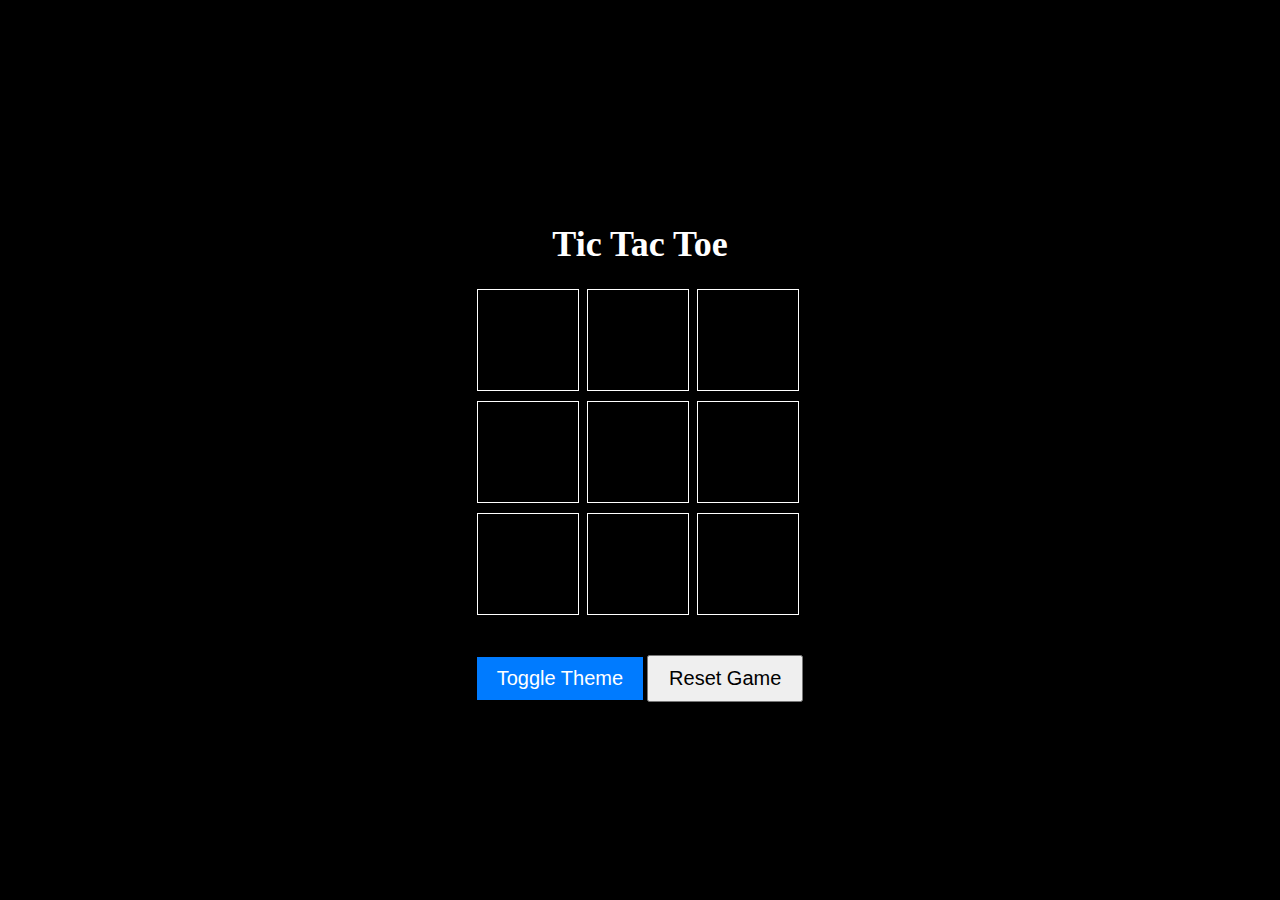
==== frontend/index.html @ 29d4d746 "added frontend for 1v1 tictactoe" ====
<!DOCTYPE html>
<html lang="en">
<head>
    <meta charset="UTF-8">
    <meta name="viewport" content="width=device-width, initial-scale=1.0">
    <title>Tic Tac Toe</title>
    <link rel="stylesheet" href="styles.css">
</head>
<body>
    <div class="container">
        <h1>Tic Tac Toe</h1>
        <div id="game-board">
            <div class="cell" id="cell0" onclick="handleMove(0)"></div>
            <div class="cell" id="cell1" onclick="handleMove(1)"></div>
            <div class="cell" id="cell2" onclick="handleMove(2)"></div>
            <div class="cell" id="cell3" onclick="handleMove(3)"></div>
            <div class="cell" id="cell4" onclick="handleMove(4)"></div>
            <div class="cell" id="cell5" onclick="handleMove(5)"></div>
            <div class="cell" id="cell6" onclick="handleMove(6)"></div>
            <div class="cell" id="cell7" onclick="handleMove(7)"></div>
            <div class="cell" id="cell8" onclick="handleMove(8)"></div>
        </div>
        <div id="game-status"></div>
        <button id="theme-toggle" onclick="toggleTheme()">Toggle Theme</button>
        <button onclick="resetGame()">Reset Game</button>
    </div>

    <script src="scripts.js"></script>
</body>
</html>
---- frontend/styles.css ----
body {
    display: flex;
    justify-content: center;
    align-items: center;
    height: 100vh;
    margin: 0;
    background-color: black;
    color: white;
}

.container {
    text-align: center;
}

h1 {
    font-size: 36px;
}

#game-board {
    display: grid;
    grid-template-columns: repeat(3, 100px);
    grid-gap: 10px;
    margin-top: 20px;
}

.cell {
    width: 100px;
    height: 100px;
    border: 1px solid white;
    display: flex;
    justify-content: center;
    align-items: center;
    font-size: 24px;
    cursor: pointer;
}

#game-status {
    font-size: 24px;
    margin-top: 20px;
}

button {
    margin-top: 20px;
    padding: 10px 20px;
    font-size: 20px;
    cursor: pointer;
}

#theme-toggle {
    background-color: #007bff;
    color: white;
    border: none;
}

#theme-toggle:hover {
    background-color: #0056b3;
}
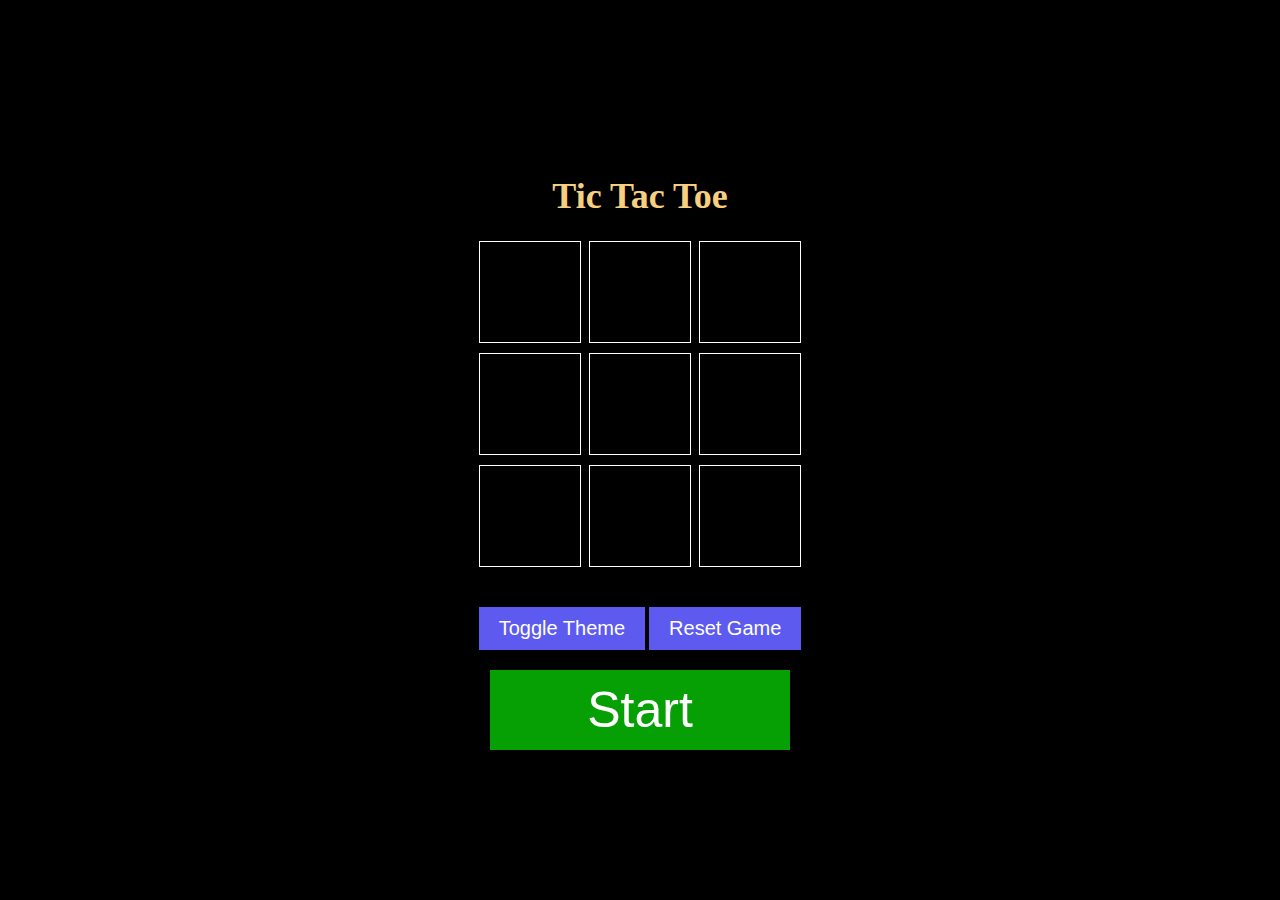
==== commit dfb054b1: "Added Backend" ====
--- a/frontend/index.html
+++ b/frontend/index.html
@@ -22,7 +22,9 @@
         </div>
         <div id="game-status"></div>
         <button id="theme-toggle" onclick="toggleTheme()">Toggle Theme</button>
-        <button onclick="resetGame()">Reset Game</button>
+        <button id="reset-button" onclick="resetGame()">Reset Game</button>
+        <div><button id="start-button" onclick="startGame()" style="width: 300px; height: 80px; font-size: 50px;">Start</button>
+        </div>
     </div>
 
     <script src="scripts.js"></script>
--- a/frontend/styles.css
+++ b/frontend/styles.css
@@ -5,7 +5,7 @@
     height: 100vh;
     margin: 0;
     background-color: black;
-    color: white;
+    color: #f7cf80;
 }
 
 .container {
@@ -47,7 +47,7 @@
 }
 
 #theme-toggle {
-    background-color: #007bff;
+    background-color: #5d5bef;
     color: white;
     border: none;
 }
@@ -55,3 +55,28 @@
 #theme-toggle:hover {
     background-color: #0056b3;
 }
+#reset-button {
+    background-color: #5d5bef;
+    color: white;
+    border: none;
+}
+
+#reset-button:hover {
+    background-color: #0056b3;
+}
+
+#start-button {
+    width: 200px; /* Adjust the width as needed */
+    height: 40px; /* Adjust the height as needed */
+    font-size: 16px; /* Adjust the font size as needed */
+}
+
+#start-button {
+    background-color: #07a004;
+    color: white;
+    border: none;
+}
+
+#start-button:hover {
+    background-color: #045f21;
+}
